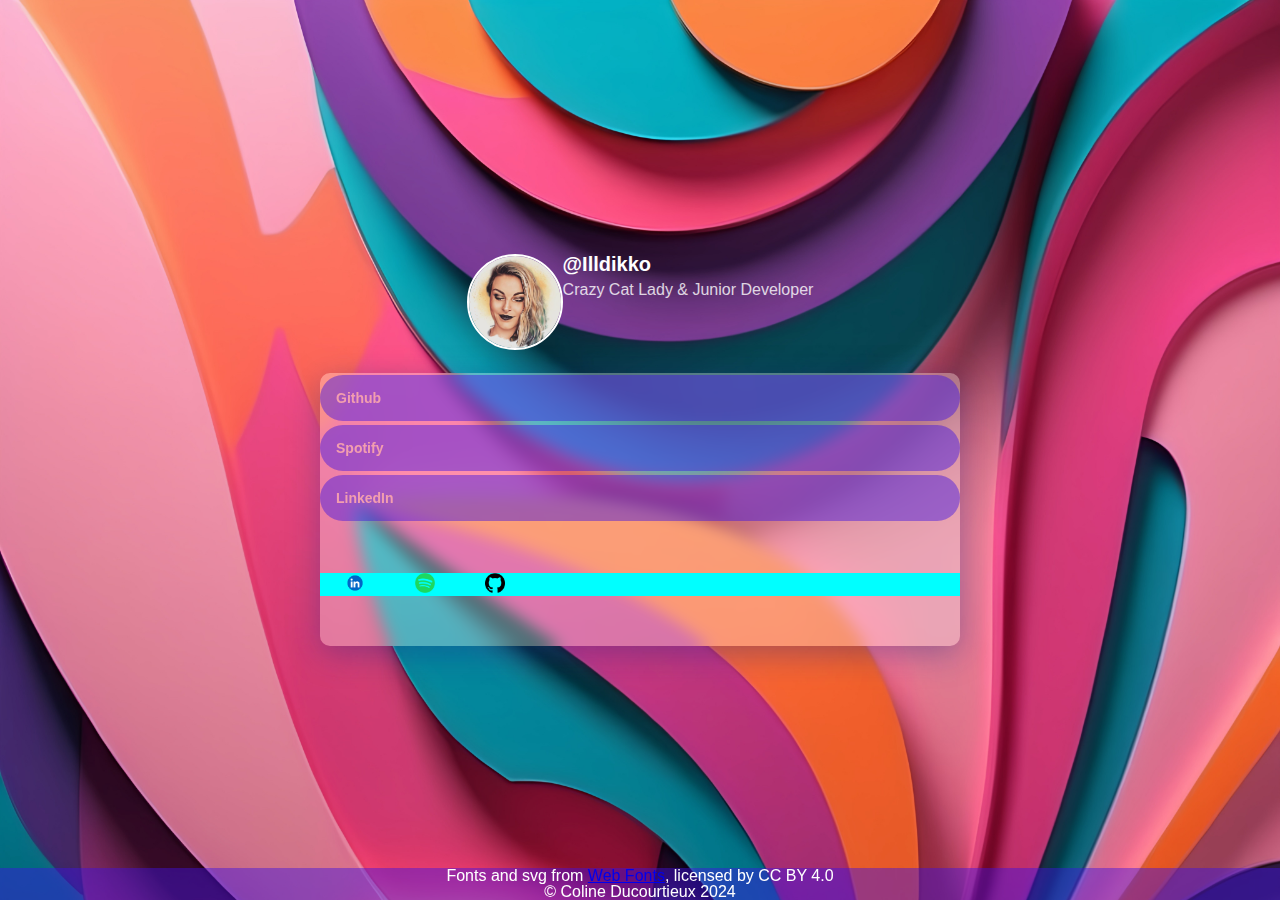
==== index.html @ 55a02cc4 "moved files" ====
<!DOCTYPE html>
<html lang="en">

<head>
    <meta charset="UTF-8">
    <meta name="viewport" content="width=device-width, initial-scale=1.0">
    <link rel="stylesheet" href="./assets/reset.css">
    <link rel="stylesheet" href="./assets/style.css">

    <title>Linktree Coline</title>
</head>

<body>
    <header>
        <div id="profpic">
            <img class="profilepicture" alt="photo de profile" src="./assets/img/profile-pic.jpg">
        </div>
        <div id="txt-div">
            <h1 class="text" id="title-text">@Illdikko</h1>
            <h2 class="text" id="undertitle-text">Crazy Cat Lady & Junior Developer</h2>
        </div>
    </header>

    <main>
        <div class="btn-link">

            <a href="https://github.com/illdikko" class="button" id="github">
                <span class="btn-text">Github</span>
            </a>

        </div>
        <div class="btn-link">

            <a href="https://open.spotify.com/user/mllec_33" class="button" id="spotify">
                <span class="btn-text">Spotify</span>
            </a>

        </div>
        <div class="btn-link">

            <a href="https://www.linkedin.com/in/coline-ducourtieux/" class="button" id="linkedin">
                <span class=" btn-text">LinkedIn</span>
            </a>

        </div>
        <div class="logo-container">
            <div class="logo-div">
                <img src="./assets/img/linkedin-logo-png.png" class="logo" id="linkedin-logo" alt="logo LinkedIn">
            </div>
            <div class="logo-div">
                <img src="./assets/img/Spotify_Primary_Logo_RGB_Green.png" class="logo" id="spotify-logo"
                    alt="logo Spotify">
            </div>
            <div class="logo-div">
                <img src="./assets/img/github-logo.png" class="logo" id="github-logo" alt="logo Github">
            </div>
        </div>
    </main>

    <footer>
        <div class="bottom-container">
            <div class="credits">Fonts and svg from <a href="http://www.onlinewebfonts.com">Web Fonts</a>, licensed by
                CC BY 4.0</div>
            <p class="copyright">© Coline Ducourtieux 2024</p>
        </div>
    </footer>
</body>

</html>
---- assets/style.css ----
body {
    font-family: 'Arial', sans-serif;
    background: linear-gradient(45deg, #FF9A8B, #FF6A88, #FF99AC);
    margin: 0;
    padding: 0;
    display: flex;
    flex-direction: column;
    align-items: center;
    justify-content: center;
    min-height: 100vh;
    color: #fff;
    background-image: url("img/vibrant_background_pink.jpg");
    background-size: cover;
}


/* Glassmorphism css */
main{
    background: rgba(255, 255, 255, 0.314);
    box-shadow: 0 8px 32px 0 rgba( 31, 38, 135, 0.37 );
    backdrop-filter: blur( 7.5px );
    -webkit-backdrop-filter: blur( 7.5px );
    border-radius: 10px;   
}
header{
    display: flex;
    justify-content: center;
    align-content: center;
}
#profpic {
    margin-bottom: 20px;
}

.profilepicture {
    width: 96px;
    height: 96px;
    border-radius: 50%;
    border: 2px solid #fff;
}

.txt-div{
    display: flex;
    align-items: center;
    align-content: center;
}

#title-text {
    font-size: 20px;
    font-weight: 700;
    margin-bottom: 8px;
}

#undertitle-text {
    font-size: 16px;
    font-weight: 400;
    margin-top: 0;
    margin-bottom: 24px;
    opacity: 0.8;
}

.button {
    display: flex;
    align-items:center;
    justify-content: flex;
    width: 50vw;
    max-width: 680px;
    margin: 2px 0;
    padding: 16px;
    background-color: hwb(253 7% 11% / 0.452);
    opacity:1;
    border-radius: 50px;
    text-decoration: none;
    font-weight: 600;
}

.btn-link{
    display: flex;
}

.btn-img{
    align-self: flex-start;
}

.logo {
    
    width: 20px;
    height: 20px;
    margin: 0px 25px 0px 25px;
}

.btn-text {
    font-size: 14px;
    color: hwb(348 62% 5%);
}

.logo-container{
    background-color: aqua;
    display: flex;
    margin: 50px 0px 50px 0px;
    align-items: center;
    align-content: center;
}

footer {
    position: fixed;
    left: 0;
    bottom: 0;
    width: 100%;
    background-color: hwb(253 7% 11% / 0.452);
    color: white;
    text-align: center;
}

/* Width and height of the entire scrollbar */
::-webkit-scrollbar {
    width: 10px;
    height: 10px;
}

/* Track (the gray background) */
::-webkit-scrollbar-track {
    background-color: #f1f1f1; 
}

/* Handle (the thumb/dragger) */
::-webkit-scrollbar-thumb {
    background-color: #888;
    border-radius: 5px;
}

/* Handle on hover */
::-webkit-scrollbar-thumb:hover {
    background-color: #555;
}



/* Glassmorphism css to apply to the relevant elements:

background: rgba( 255, 255, 255, 0.25 );
box-shadow: 0 8px 32px 0 rgba( 31, 38, 135, 0.37 );
backdrop-filter: blur( 10.5px );
-webkit-backdrop-filter: blur( 10.5px );
border-radius: 10px; */
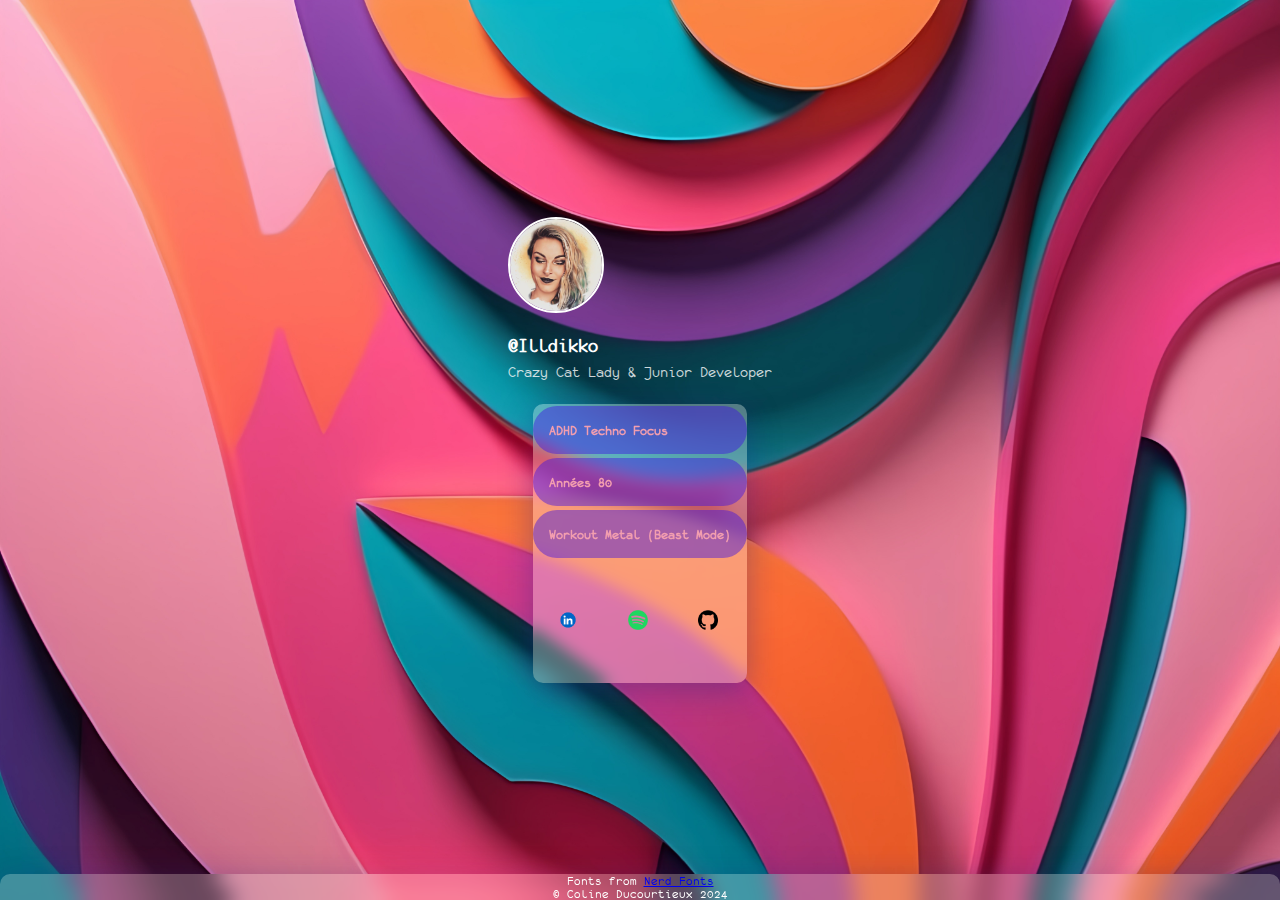
==== commit b0822a11: "added new font + tweaked html & css" ====
--- a/index.html
+++ b/index.html
@@ -9,6 +9,18 @@
 
     <title>Linktree Coline</title>
 </head>
+<!-- 
+main : changer les liens vers mes playlistes favorites
+logos -> chercher sur https://icon-sets.iconify.design/?query=github
+Logos de github, spotify, linkedIn
+ effet de hoover sur les boutons, changement de couleurs après clic, changement de forme de curseur???
+ PENSER A AJOUTER LE RESPONSIVE ( photos à côté du h1/h2 sur md+ et h1/h2 qui passent en dessous sur sm)
+ Marge/padding entre les liens et le cadre + autour de la pfp
+ Verif normes W3C + accessibilité
+ Remettre ReadME
+
+ icone github 
+ -->
 
 <body>
     <header>
@@ -16,51 +28,49 @@
             <img class="profilepicture" alt="photo de profile" src="./assets/img/profile-pic.jpg">
         </div>
         <div id="txt-div">
-            <h1 class="text" id="title-text">@Illdikko</h1>
-            <h2 class="text" id="undertitle-text">Crazy Cat Lady & Junior Developer</h2>
+            <h1 id="title-text">@Illdikko</h1>
+            <h2 id="undertitle-text">Crazy Cat Lady & Junior Developer</h2>
         </div>
     </header>
 
     <main>
-        <div class="btn-link">
+        <div class="btn-fav-playlist-list">
 
-            <a href="https://github.com/illdikko" class="button" id="github">
-                <span class="btn-text">Github</span>
+            <a href="https://open.spotify.com/playlist/2RHfgparZ8PzI4tJnYtVof?si=3067e60944834940" class="btn-link">
+                <span class="btn-text">ADHD Techno Focus</span>
+            </a>
+
+            <a href="https://open.spotify.com/playlist/37i9dQZF1DWWl7MndYYxge?si=24dbac1b17d74e4e" class="btn-link">
+                <span class="btn-text">Années 80</span>
+            </a>
+
+            <a href="https://open.spotify.com/playlist/5SpXKOLINelm5Ivr5lUvj8?si=d99477a0c9874c43" class="btn-link"
+                id="linkedin">
+                <span class=" btn-text">Workout Metal (Beast Mode)</span>
             </a>
 
         </div>
-        <div class="btn-link">
 
-            <a href="https://open.spotify.com/user/mllec_33" class="button" id="spotify">
-                <span class="btn-text">Spotify</span>
-            </a>
-
-        </div>
-        <div class="btn-link">
-
-            <a href="https://www.linkedin.com/in/coline-ducourtieux/" class="button" id="linkedin">
-                <span class=" btn-text">LinkedIn</span>
-            </a>
-
-        </div>
         <div class="logo-container">
             <div class="logo-div">
-                <img src="./assets/img/linkedin-logo-png.png" class="logo" id="linkedin-logo" alt="logo LinkedIn">
+                <a href="https://www.linkedin.com/in/coline-ducourtieux/"><img src="./assets/img/linkedin-logo-png.png"
+                        class="logo" id="linkedin-logo" alt="logo LinkedIn"></a>
             </div>
             <div class="logo-div">
-                <img src="./assets/img/Spotify_Primary_Logo_RGB_Green.png" class="logo" id="spotify-logo"
-                    alt="logo Spotify">
+                <a href="https://open.spotify.com/user/mllec_33?si=ea46089b0e344489">
+                    <img src="./assets/img/Spotify_Primary_Logo_RGB_Green.png" class="logo" id="spotify-logo"
+                        alt="logo Spotify"></a>
             </div>
             <div class="logo-div">
-                <img src="./assets/img/github-logo.png" class="logo" id="github-logo" alt="logo Github">
+                <a href="https://github.com/illdikko"><img src="./assets/img/github-logo.png" class="logo"
+                        id="github-logo" alt="logo Github"></a>
             </div>
         </div>
     </main>
 
     <footer>
         <div class="bottom-container">
-            <div class="credits">Fonts and svg from <a href="http://www.onlinewebfonts.com">Web Fonts</a>, licensed by
-                CC BY 4.0</div>
+            <div class="credits">Fonts from <a href="https://www.nerdfonts.com/font-downloads">Nerd Fonts</a></div>
             <p class="copyright">© Coline Ducourtieux 2024</p>
         </div>
     </footer>
--- a/assets/style.css
+++ b/assets/style.css
@@ -1,5 +1,11 @@
+@font-face{
+    font-family: 'Monofur';
+    src:url('./fonts/Monofur/MonofurNerdFont-Regular.ttf')
+}
+
+/* CSS mobile-first, par défaut */
 body {
-    font-family: 'Arial', sans-serif;
+    font-family: 'Monofur';
     background: linear-gradient(45deg, #FF9A8B, #FF6A88, #FF99AC);
     margin: 0;
     padding: 0;
@@ -13,20 +19,23 @@
     background-size: cover;
 }
 
-
-/* Glassmorphism css */
 main{
+    display: grid;   
+    /* Glassmorphism css */
     background: rgba(255, 255, 255, 0.314);
     box-shadow: 0 8px 32px 0 rgba( 31, 38, 135, 0.37 );
     backdrop-filter: blur( 7.5px );
     -webkit-backdrop-filter: blur( 7.5px );
-    border-radius: 10px;   
+    border-radius: 10px;
 }
+
+
 header{
-    display: flex;
-    justify-content: center;
-    align-content: center;
+    display: block;
+
 }
+
+
 #profpic {
     margin-bottom: 20px;
 }
@@ -58,12 +67,7 @@
     opacity: 0.8;
 }
 
-.button {
-    display: flex;
-    align-items:center;
-    justify-content: flex;
-    width: 50vw;
-    max-width: 680px;
+.btn-link {
     margin: 2px 0;
     padding: 16px;
     background-color: hwb(253 7% 11% / 0.452);
@@ -73,8 +77,8 @@
     font-weight: 600;
 }
 
-.btn-link{
-    display: flex;
+.btn-fav-playlist-list{
+    display: grid;
 }
 
 .btn-img{
@@ -94,7 +98,6 @@
 }
 
 .logo-container{
-    background-color: aqua;
     display: flex;
     margin: 50px 0px 50px 0px;
     align-items: center;
@@ -106,32 +109,27 @@
     left: 0;
     bottom: 0;
     width: 100%;
-    background-color: hwb(253 7% 11% / 0.452);
     color: white;
     text-align: center;
+    background: rgba( 255, 255, 255, 0.25 );
+    box-shadow: 0 8px 32px 0 rgba( 31, 38, 135, 0.37 );
+    backdrop-filter: blur( 10.5px );
+    -webkit-backdrop-filter: blur( 10.5px );
+    border-top-left-radius: 10px;
+    border-top-right-radius: 10px;
+    font-size: small;
+
 }
 
-/* Width and height of the entire scrollbar */
-::-webkit-scrollbar {
-    width: 10px;
-    height: 10px;
+/* CSS responsive  */
+
+/* @media screen (min-width:451px){
+header{
+    display: flex;
+    justify-content: center;
+    align-content: center;
 }
-
-/* Track (the gray background) */
-::-webkit-scrollbar-track {
-    background-color: #f1f1f1; 
-}
-
-/* Handle (the thumb/dragger) */
-::-webkit-scrollbar-thumb {
-    background-color: #888;
-    border-radius: 5px;
-}
-
-/* Handle on hover */
-::-webkit-scrollbar-thumb:hover {
-    background-color: #555;
-}
+} */
 
 
 
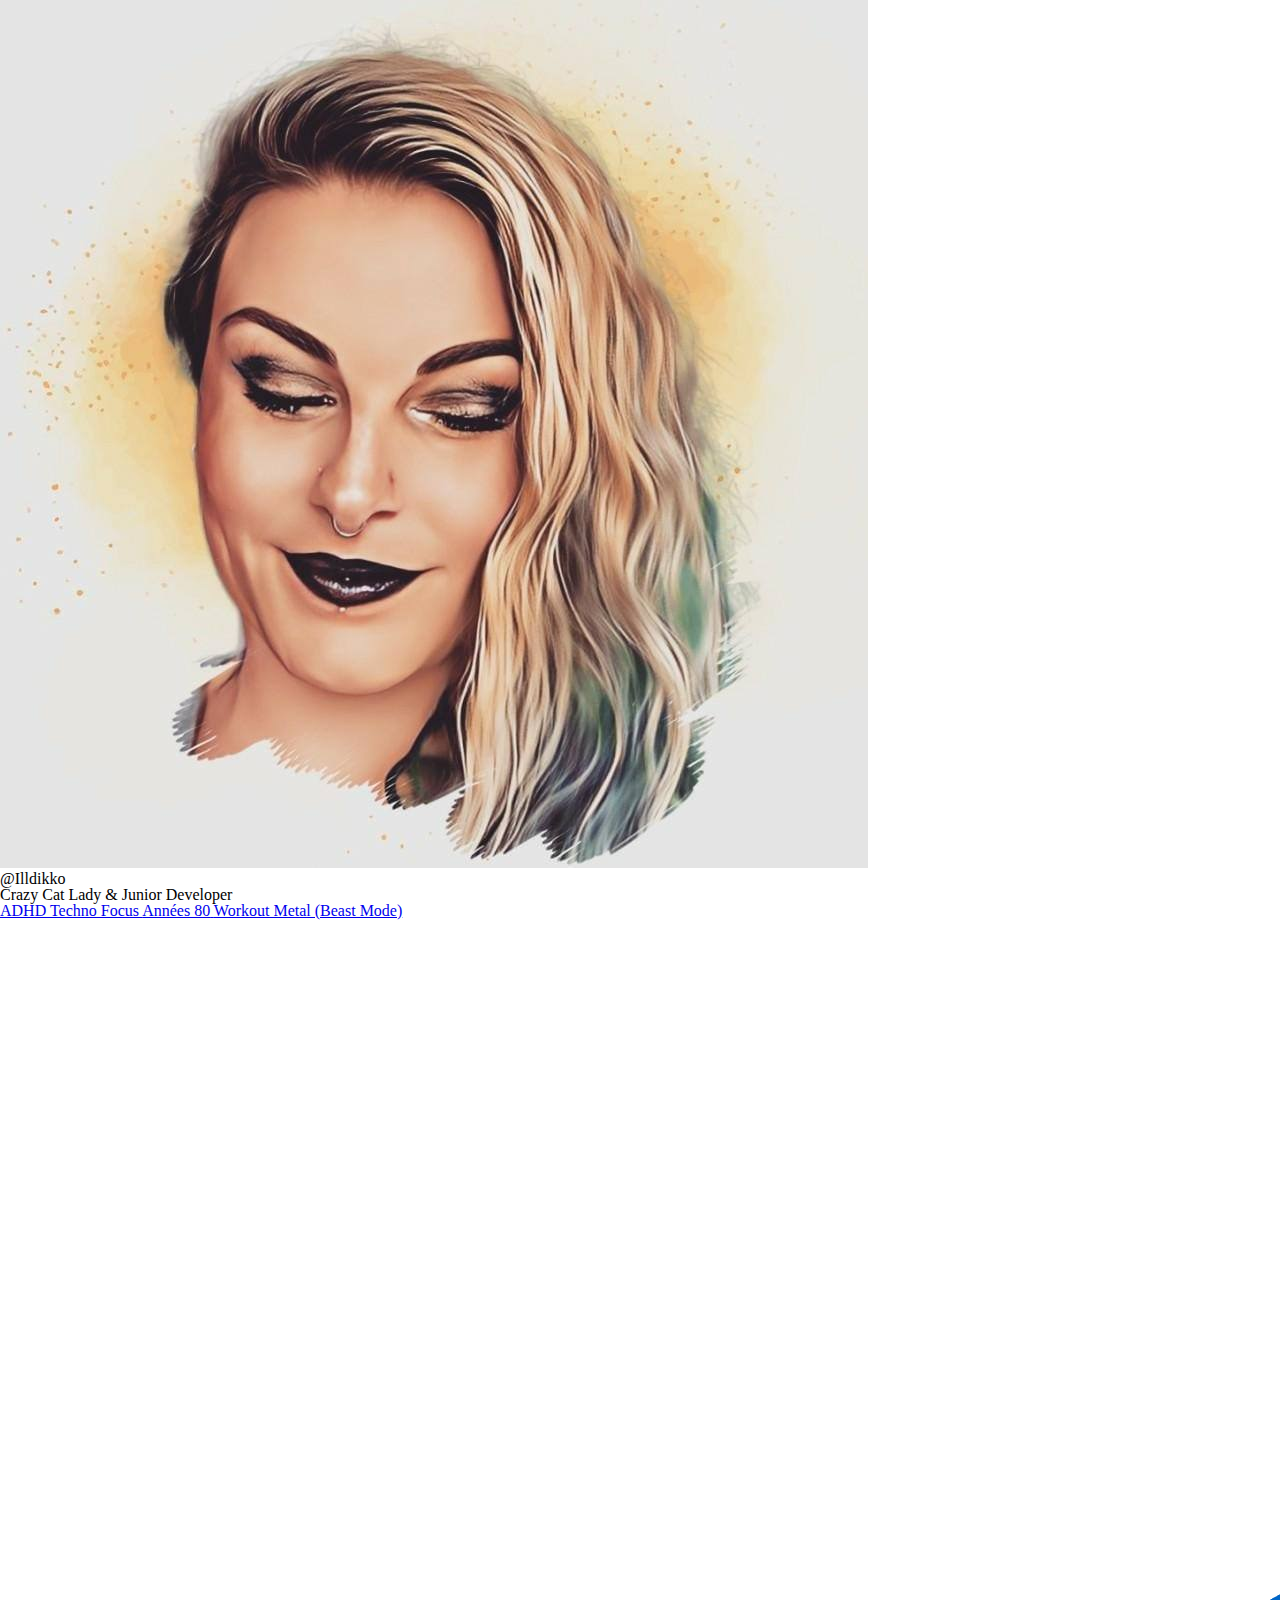
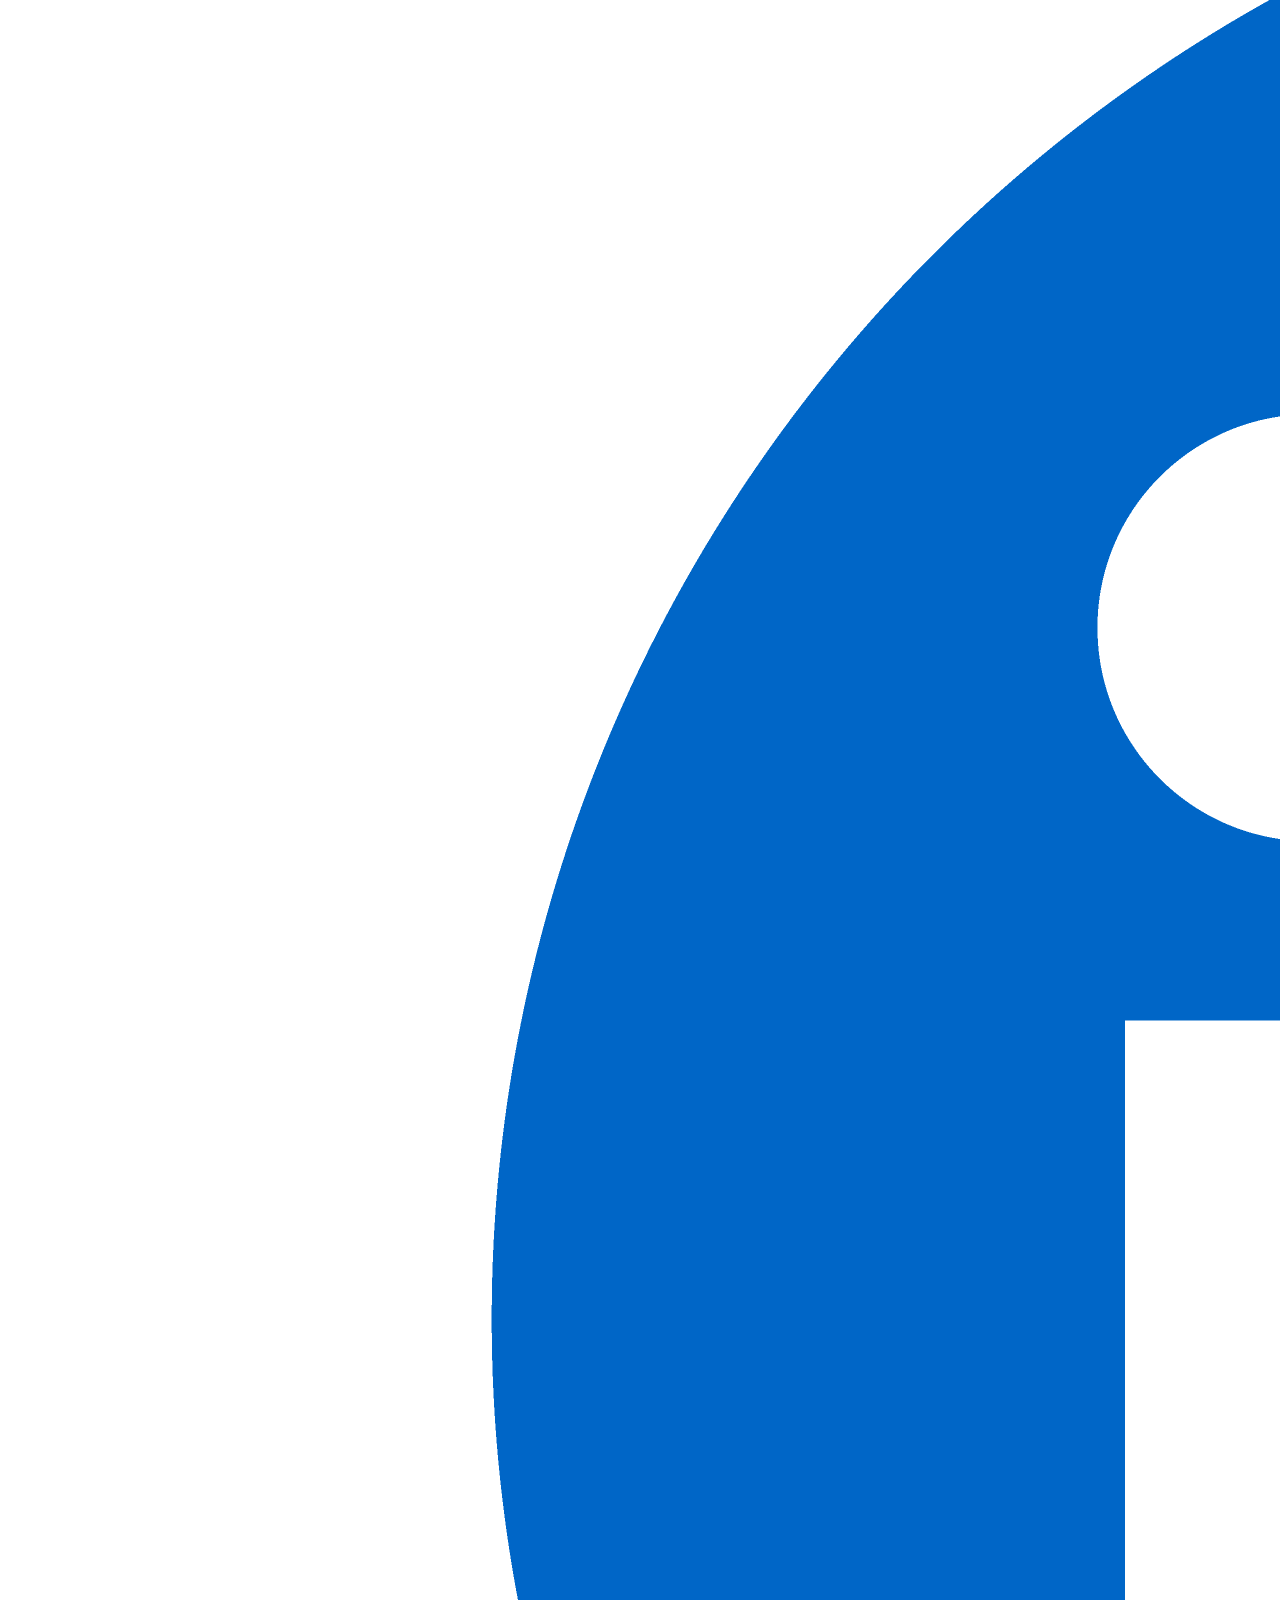
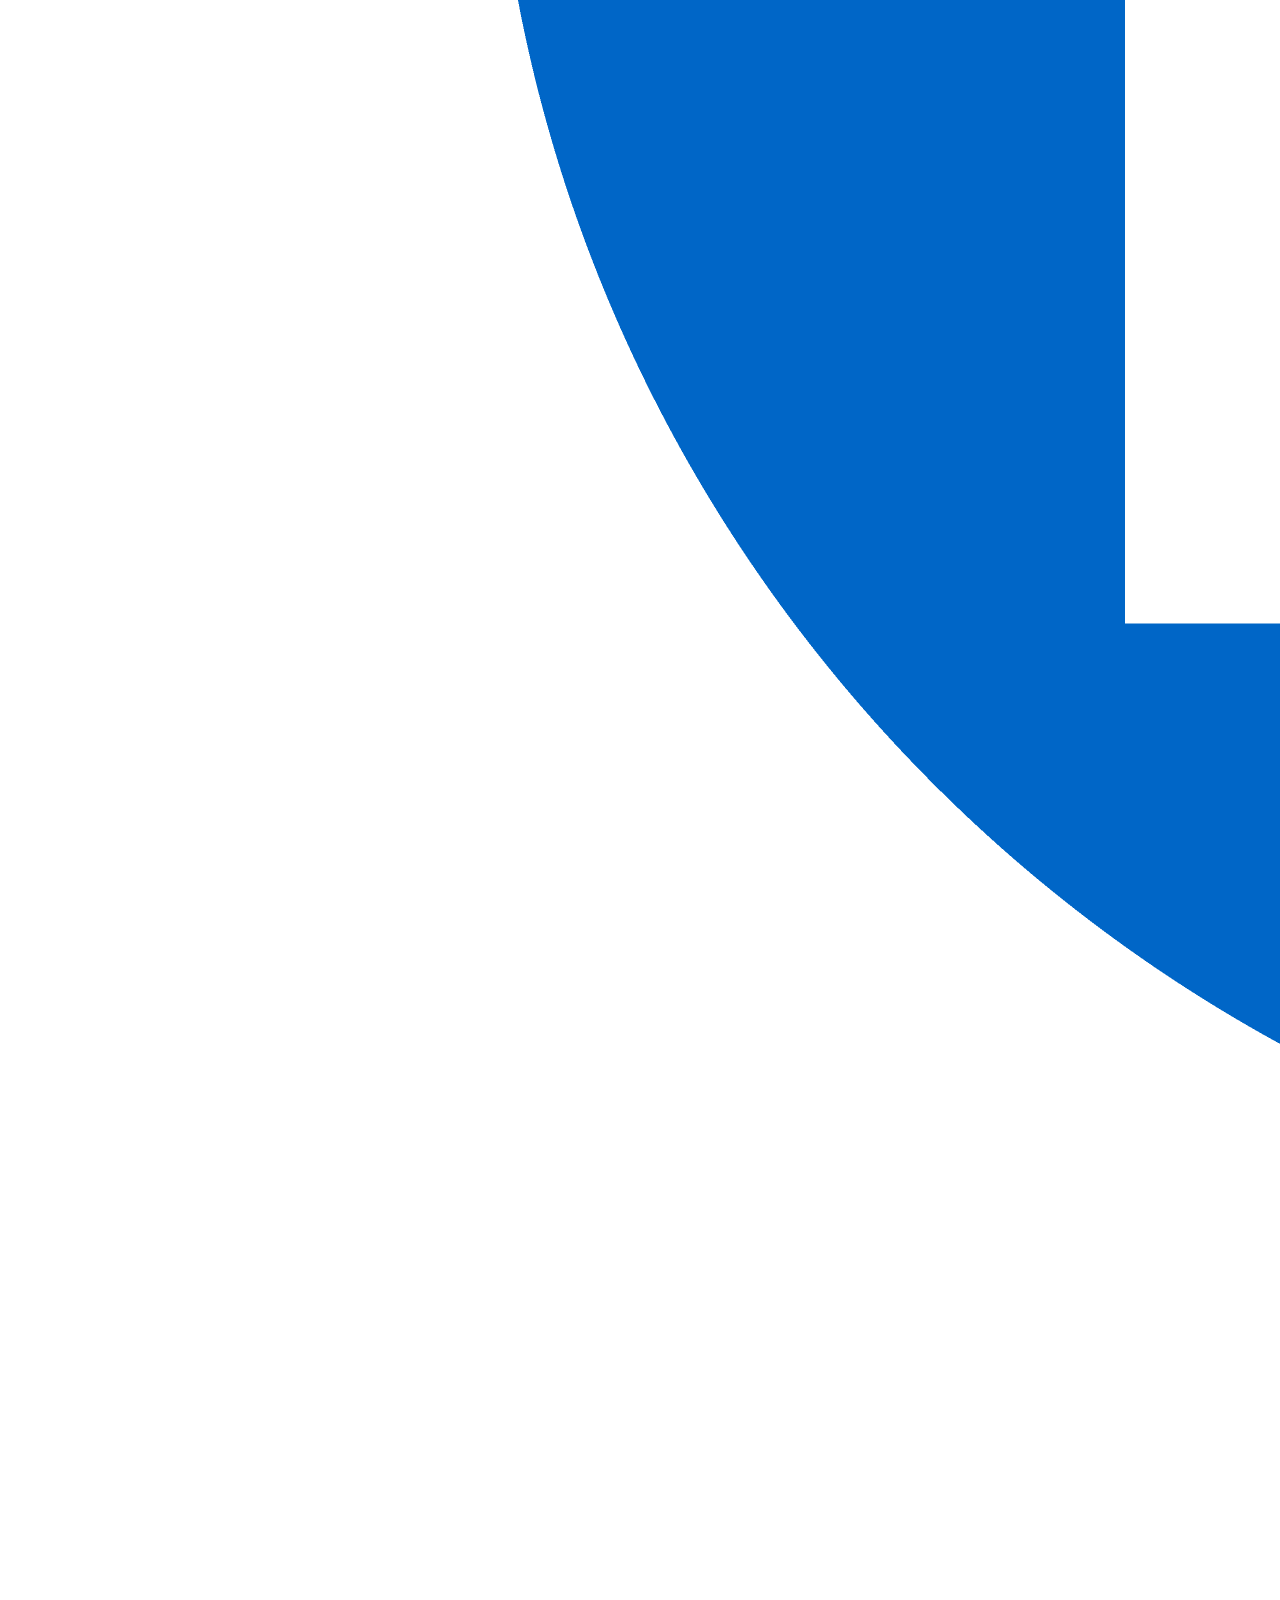
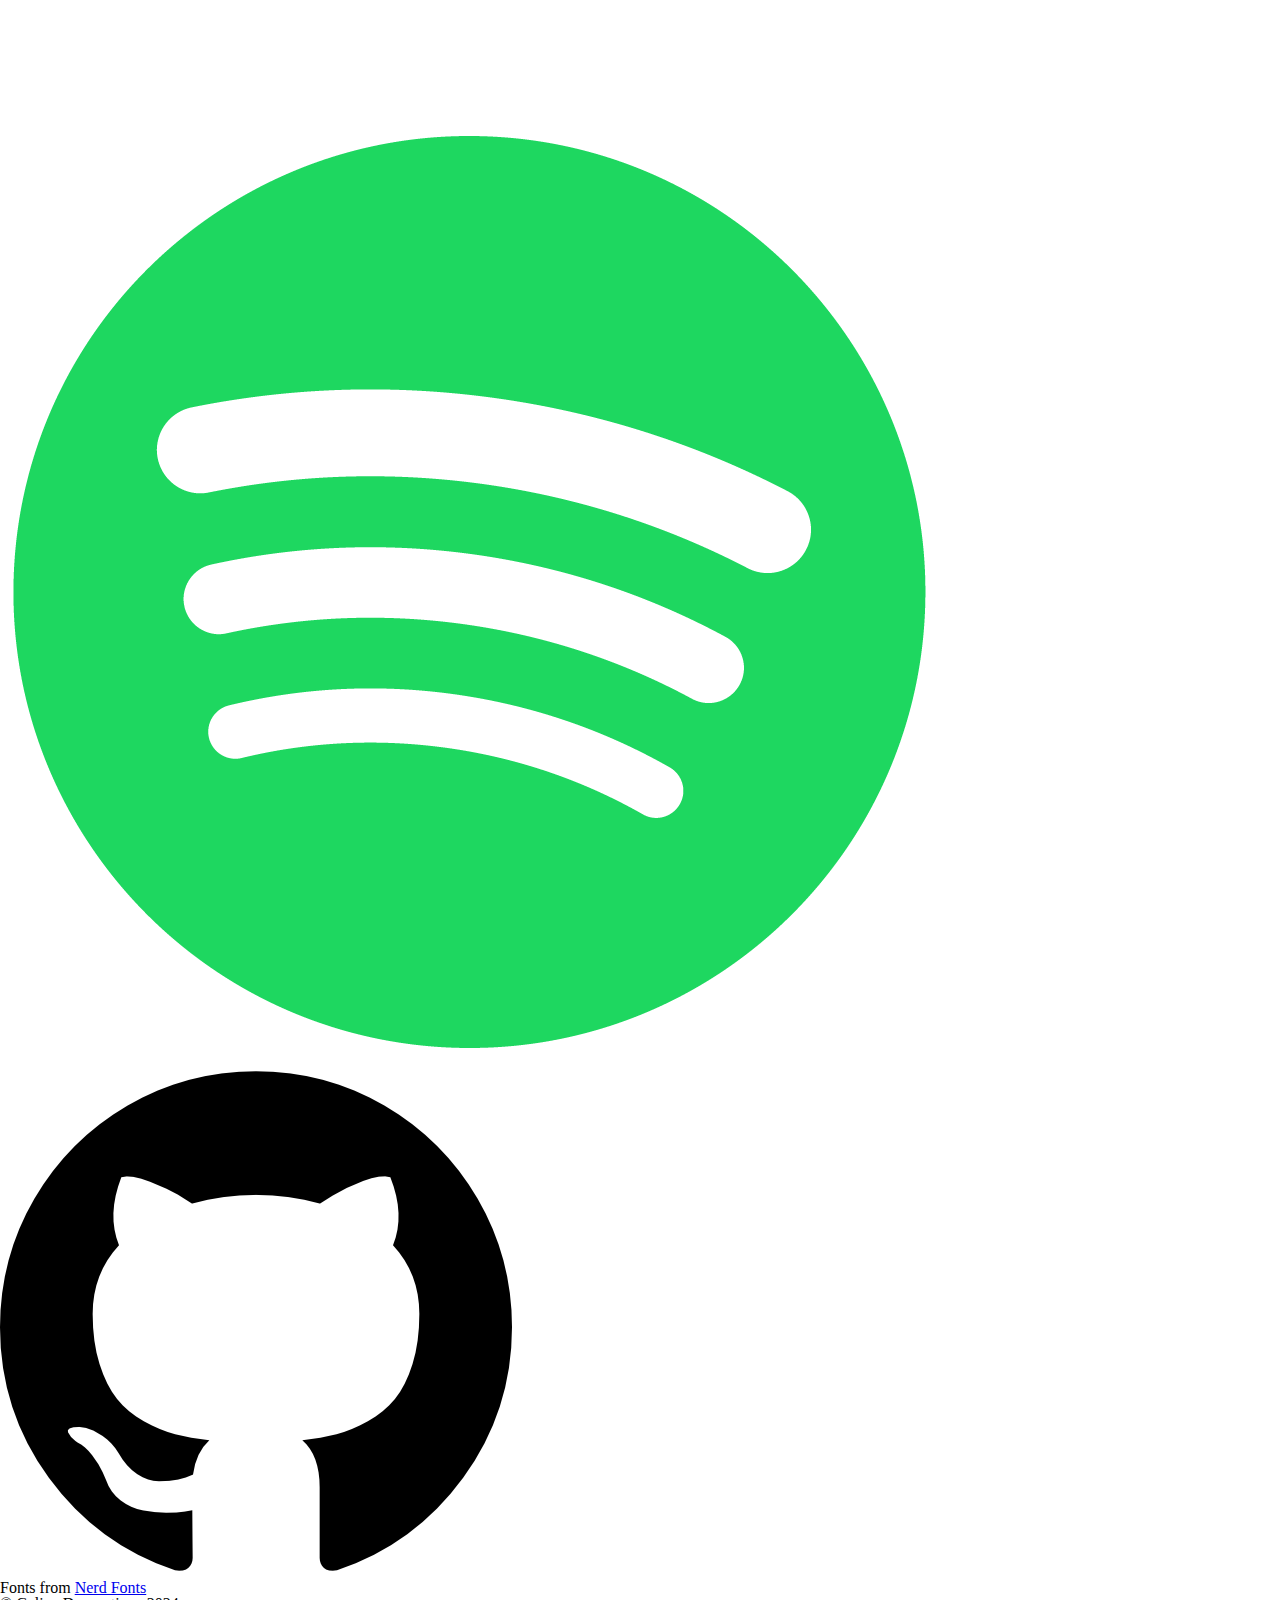
==== commit e712138e: "added new claudeStyle.css file for testing" ====
--- a/index.html
+++ b/index.html
@@ -5,7 +5,8 @@
     <meta charset="UTF-8">
     <meta name="viewport" content="width=device-width, initial-scale=1.0">
     <link rel="stylesheet" href="./assets/reset.css">
-    <link rel="stylesheet" href="./assets/style.css">
+    <!-- <link rel="stylesheet" href="./assets/style.css"> -->
+    <link rel="stylesheet" href="./assets/Claudestyle.css">
 
     <title>Linktree Coline</title>
 </head>
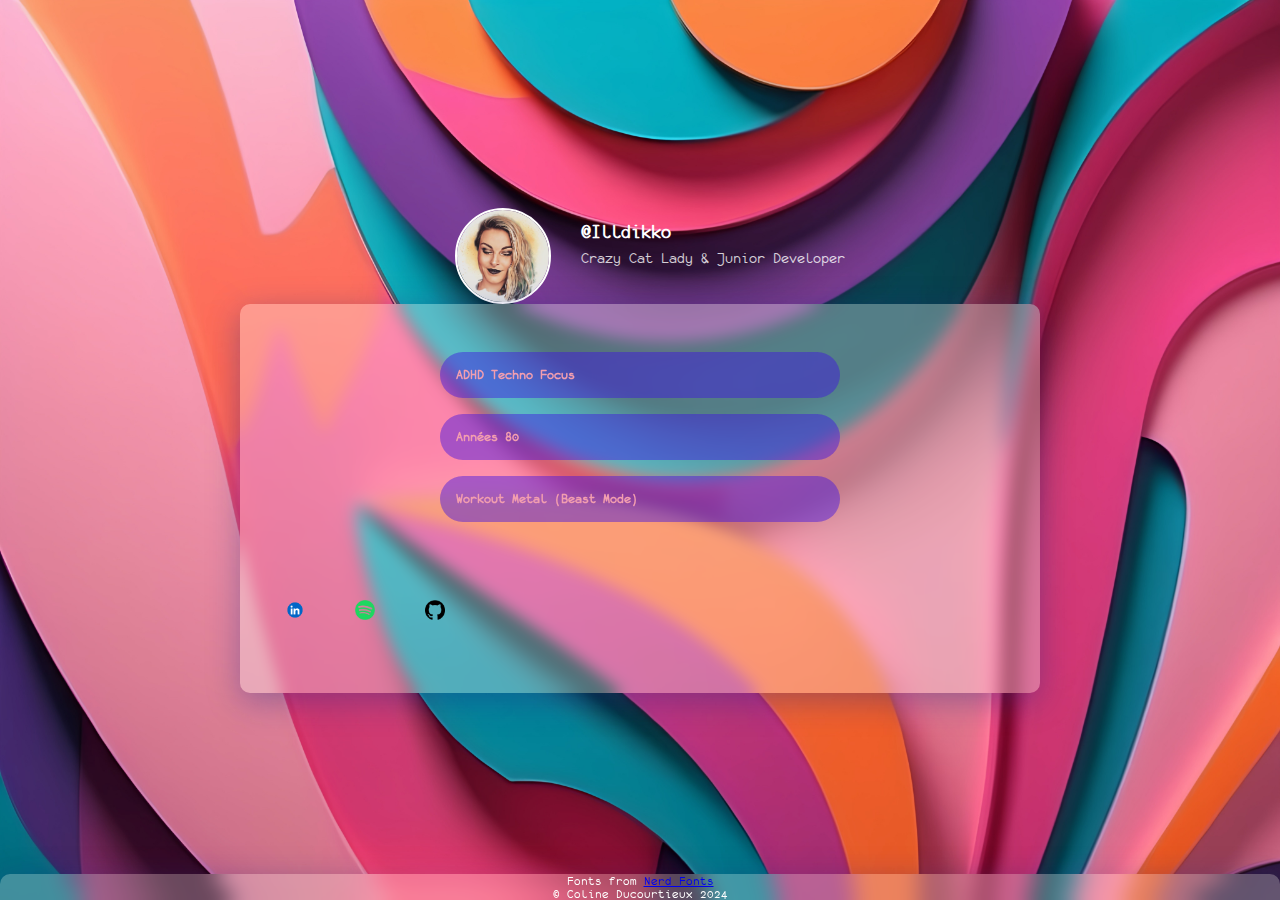
==== commit 4bb4b0ab: "corrected typos" ====
--- a/index.html
+++ b/index.html
@@ -6,7 +6,7 @@
     <meta name="viewport" content="width=device-width, initial-scale=1.0">
     <link rel="stylesheet" href="./assets/reset.css">
     <!-- <link rel="stylesheet" href="./assets/style.css"> -->
-    <link rel="stylesheet" href="./assets/Claudestyle.css">
+    <link rel="stylesheet" href="./assets/claudeStyle.css">
 
     <title>Linktree Coline</title>
 </head>
--- a/assets/claudeStyle.css
+++ b/assets/claudeStyle.css
@@ -0,0 +1,169 @@
+@font-face{
+    font-family: 'Monofur';
+    src:url('./fonts/Monofur/MonofurNerdFont-Regular.ttf')
+}
+
+/* Base styles (mobile-first) */
+body {
+    font-family: 'Monofur';
+    background: linear-gradient(45deg, #FF9A8B, #FF6A88, #FF99AC);
+    margin: 0;
+    padding: 0;
+    display: flex;
+    flex-direction: column;
+    align-items: center;
+    justify-content: center;
+    min-height: 100vh;
+    color: #fff;
+    background-image: url("img/vibrant_background_pink.jpg");
+    background-size: cover;
+}
+
+main {
+    display: grid;
+    /* Glassmorphism css */
+    background: rgba(255, 255, 255, 0.314);
+    box-shadow: 0 8px 32px 0 rgba(31, 38, 135, 0.37);
+    backdrop-filter: blur(7.5px);
+    -webkit-backdrop-filter: blur(7.5px);
+    border-radius: 10px;
+    padding: 20px;
+    width: 90%;
+    max-width: 360px;
+}
+
+header {
+    display: flex;
+    flex-direction: column;
+    align-items: center;
+}
+
+#profpic {
+    margin-bottom: 20px;
+    display: flex;
+    justify-content: center;
+}
+
+.profilepicture {
+    width: 96px;
+    height: 96px;
+    border-radius: 50%;
+    border: 2px solid #fff;
+}
+
+.txt-div {
+    display: flex;
+    flex-direction: column;
+    align-items: center;
+    text-align: center;
+}
+
+#title-text {
+    font-size: 20px;
+    font-weight: 700;
+    margin-bottom: 8px;
+}
+
+#undertitle-text {
+    font-size: 16px;
+    font-weight: 400;
+    margin-top: 0;
+    margin-bottom: 24px;
+    opacity: 0.8;
+}
+
+.btn-link {
+    margin: 8px 0;  /* Increased vertical margin between buttons */
+    padding: 16px;
+    background-color: hwb(253 7% 11% / 0.452);
+    opacity: 1;
+    border-radius: 50px;
+    text-decoration: none;
+    font-weight: 600;
+    width: 100%;
+    max-width: 300px;  /* Maximum width for buttons */
+    box-sizing: border-box;
+    display: flex;
+    align-items: center;
+}
+
+.btn-fav-playlist-list {
+    display: flex;
+    flex-direction: column;
+    align-items: center;  /* Centers the buttons horizontally */
+    width: 100%;
+    margin: 20px 0;  /* Added margin around the button container */
+}
+
+.btn-img {
+    align-self: flex-start;
+}
+
+.logo {
+    width: 20px;
+    height: 20px;
+    margin: 0px 25px 0px 25px;
+}
+
+.btn-text {
+    font-size: 14px;
+    color: hwb(348 62% 5%);
+}
+
+.logo-container {
+    display: flex;
+    margin: 50px 0px 50px 0px;
+    align-items: center;
+    align-content: center;
+}
+
+footer {
+    position: fixed;
+    left: 0;
+    bottom: 0;
+    width: 100%;
+    color: white;
+    text-align: center;
+    background: rgba(255, 255, 255, 0.25);
+    box-shadow: 0 8px 32px 0 rgba(31, 38, 135, 0.37);
+    backdrop-filter: blur(10.5px);
+    -webkit-backdrop-filter: blur(10.5px);
+    border-top-left-radius: 10px;
+    border-top-right-radius: 10px;
+    font-size: small;
+}
+
+/* Media query for screens larger than 450px */
+@media screen and (min-width: 450px) {
+    main {
+        max-width: 600px;
+    }
+
+    header {
+        flex-direction: row;
+        justify-content: flex-start;
+        align-items: center;
+        gap: 30px;
+    }
+
+    #profpic {
+        margin-bottom: 0;
+        margin-left: 20px;
+    }
+
+    .txt-div {
+        align-items: flex-start;
+        text-align: left;
+    }
+}
+
+/* Media query for even larger screens */
+@media screen and (min-width: 768px) {
+    main {
+        max-width: 800px;
+    }
+
+    .btn-link {
+        max-width: 400px;  /* Slightly wider buttons on larger screens */
+    }
+}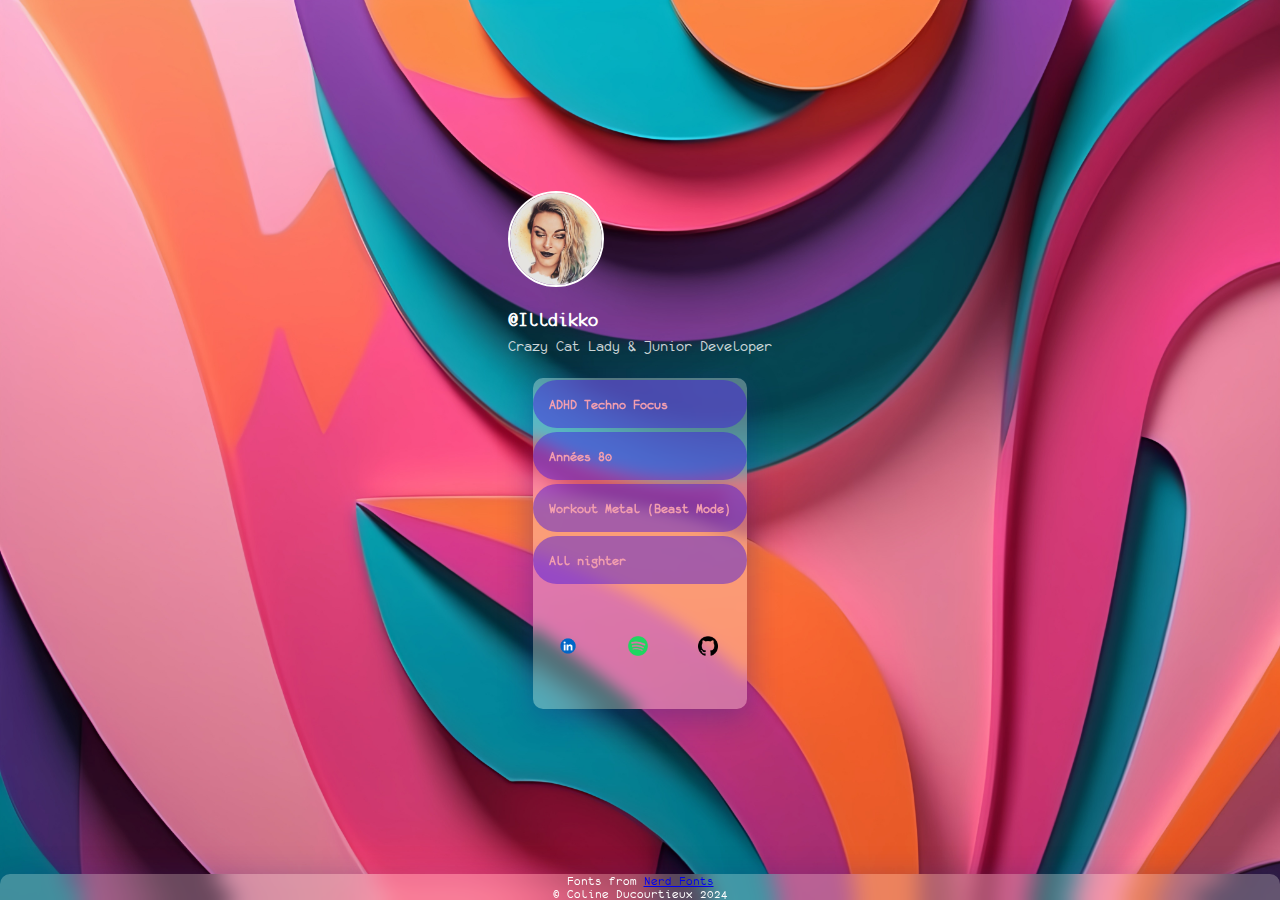
==== commit 59d449a6: "added all nighter playlist" ====
--- a/index.html
+++ b/index.html
@@ -5,13 +5,12 @@
     <meta charset="UTF-8">
     <meta name="viewport" content="width=device-width, initial-scale=1.0">
     <link rel="stylesheet" href="./assets/reset.css">
-    <!-- <link rel="stylesheet" href="./assets/style.css"> -->
-    <link rel="stylesheet" href="./assets/claudeStyle.css">
+    <link rel="stylesheet" href="./assets/style.css">
+    <!-- <link rel="stylesheet" href="./assets/claudeStyle.css"> -->
 
     <title>Linktree Coline</title>
 </head>
 <!-- 
-main : changer les liens vers mes playlistes favorites
 logos -> chercher sur https://icon-sets.iconify.design/?query=github
 Logos de github, spotify, linkedIn
  effet de hoover sur les boutons, changement de couleurs après clic, changement de forme de curseur???
@@ -50,6 +49,10 @@
                 <span class=" btn-text">Workout Metal (Beast Mode)</span>
             </a>
 
+            <a href="https://open.spotify.com/playlist/37i9dQZF1DX692WcMwL2yW?si=0bf9ad029683490f" class="btn-link">
+                <span class="btn-text">All nighter</span>
+            </a>
+
         </div>
 
         <div class="logo-container">
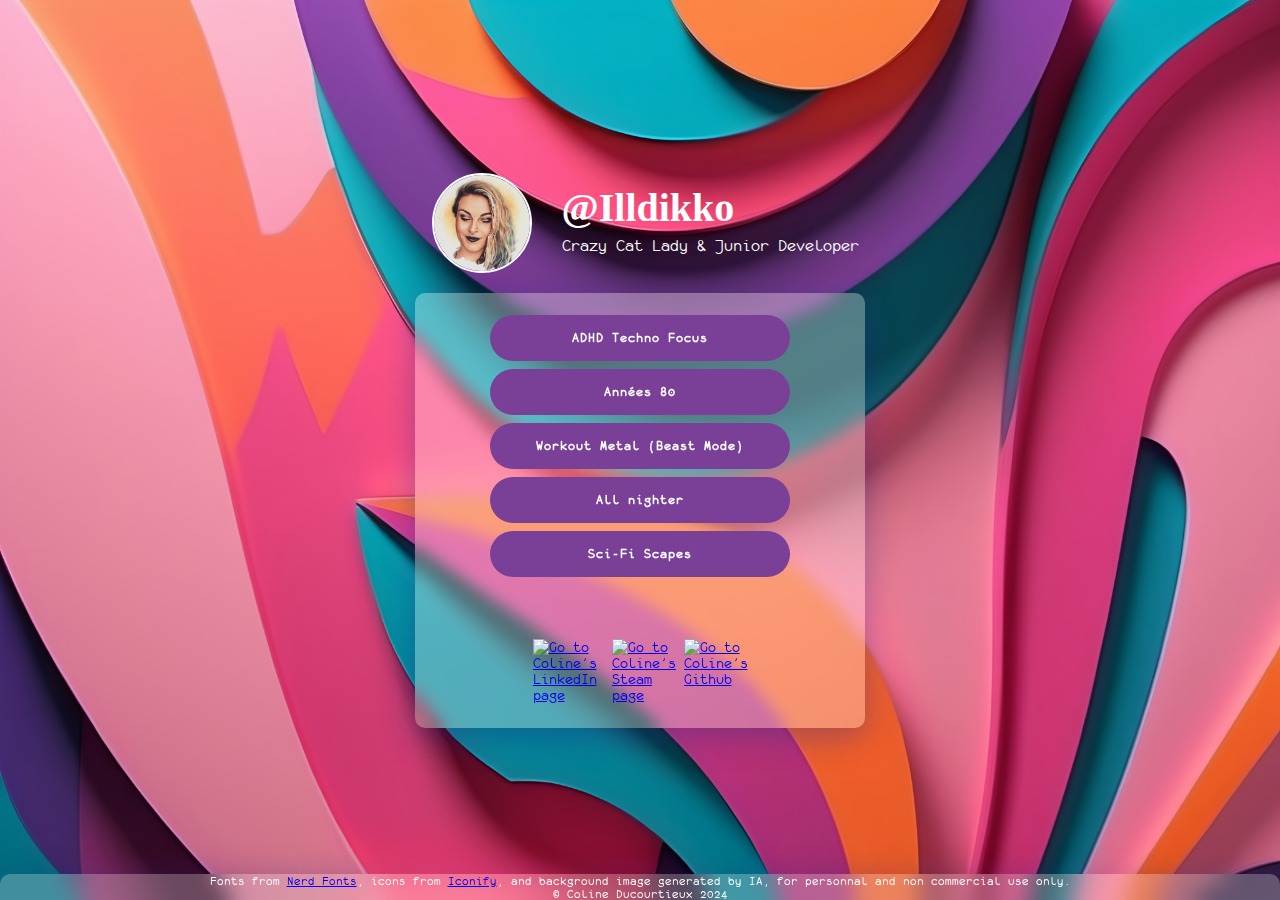
==== commit d6b8e011: "modified Steam link" ====
--- a/index.html
+++ b/index.html
@@ -6,23 +6,18 @@
     <meta name="viewport" content="width=device-width, initial-scale=1.0">
     <link rel="stylesheet" href="./assets/reset.css">
     <link rel="stylesheet" href="./assets/style.css">
-    <!-- <link rel="stylesheet" href="./assets/claudeStyle.css"> -->
 
     <title>Linktree Coline</title>
 </head>
 <!-- 
-logos -> chercher sur https://icon-sets.iconify.design/?query=github
-Logos de github, spotify, linkedIn
- effet de hoover sur les boutons, changement de couleurs après clic, changement de forme de curseur???
- PENSER A AJOUTER LE RESPONSIVE ( photos à côté du h1/h2 sur md+ et h1/h2 qui passent en dessous sur sm)
- Marge/padding entre les liens et le cadre + autour de la pfp
- Verif normes W3C + accessibilité
- Remettre ReadME
+effet de hoover sur les boutons (couleur + mouvement)
+Verif normes W3C + accessibilité
+/*ADD COMMENTS AS IF I SHOWED THE CODE TO MY PARENTS*/
 
- icone github 
- -->
+-->
 
 <body>
+    <!-- En-tête du linktree contenant la photo de profil et le texte de présentation -->
     <header>
         <div id="profpic">
             <img class="profilepicture" alt="photo de profile" src="./assets/img/profile-pic.jpg">
@@ -33,48 +28,61 @@
         </div>
     </header>
 
+    <!-- Conteneur principal avec l'essentiel du site  -->
     <main>
         <div class="btn-fav-playlist-list">
-
-            <a href="https://open.spotify.com/playlist/2RHfgparZ8PzI4tJnYtVof?si=3067e60944834940" class="btn-link">
+            <!-- liste de boutons envoyant vers d'autres pages web -->
+            <a href="https://open.spotify.com/playlist/2RHfgparZ8PzI4tJnYtVof?si=3067e60944834940" target="_blank"
+                class="btn-link">
                 <span class="btn-text">ADHD Techno Focus</span>
             </a>
 
-            <a href="https://open.spotify.com/playlist/37i9dQZF1DWWl7MndYYxge?si=24dbac1b17d74e4e" class="btn-link">
+            <a href="https://open.spotify.com/playlist/37i9dQZF1DWWl7MndYYxge?si=24dbac1b17d74e4e" target="_blank"
+                class="btn-link">
                 <span class="btn-text">Années 80</span>
             </a>
 
-            <a href="https://open.spotify.com/playlist/5SpXKOLINelm5Ivr5lUvj8?si=d99477a0c9874c43" class="btn-link"
-                id="linkedin">
+            <a href="https://open.spotify.com/playlist/5SpXKOLINelm5Ivr5lUvj8?si=d99477a0c9874c43" target="_blank"
+                class="btn-link" id="linkedin">
                 <span class=" btn-text">Workout Metal (Beast Mode)</span>
             </a>
 
-            <a href="https://open.spotify.com/playlist/37i9dQZF1DX692WcMwL2yW?si=0bf9ad029683490f" class="btn-link">
+            <a href="https://open.spotify.com/playlist/37i9dQZF1DX692WcMwL2yW?si=0bf9ad029683490f" target="_blank"
+                class="btn-link">
                 <span class="btn-text">All nighter</span>
             </a>
 
+            <a href="https://open.spotify.com/playlist/37i9dQZF1DX4ZEXyWinp6f?si=f1044438d3164d7c" target="_blank"
+                class="btn-link">
+                <span class="btn-text">Sci-Fi Scapes</span>
+            </a>
+
+
         </div>
-
+        <!-- liste de logos renvoyant vers mes autres pages personnelles -->
         <div class="logo-container">
             <div class="logo-div">
-                <a href="https://www.linkedin.com/in/coline-ducourtieux/"><img src="./assets/img/linkedin-logo-png.png"
-                        class="logo" id="linkedin-logo" alt="logo LinkedIn"></a>
+                <a href="https://www.linkedin.com/in/coline-ducourtieux/" target="_blank"><img
+                        src="./assets/img/mingcute--linkedin-line.png" alt="Go to Coline's LinkedIn page"
+                        class="logo" /></a>
             </div>
             <div class="logo-div">
-                <a href="https://open.spotify.com/user/mllec_33?si=ea46089b0e344489">
-                    <img src="./assets/img/Spotify_Primary_Logo_RGB_Green.png" class="logo" id="spotify-logo"
-                        alt="logo Spotify"></a>
+                <a href="https://steamcommunity.com/profiles/76561198065637609/" target="_blank">
+                    <img src="./assets/img/bi--steam.png" alt="Go to Coline's Steam page" class="logo" /></a>
             </div>
             <div class="logo-div">
-                <a href="https://github.com/illdikko"><img src="./assets/img/github-logo.png" class="logo"
-                        id="github-logo" alt="logo Github"></a>
+                <a href="https://github.com/illdikko" target="_blank"><img src="./assets/img/line-md--github-loop.png"
+                        alt="Go to Coline's Github" srcset="./assets/img/line-md--github-loop.svg" class="logo" /></a>
             </div>
         </div>
     </main>
 
+    <!-- pied de page avec les crédits et sources -->
     <footer>
         <div class="bottom-container">
-            <div class="credits">Fonts from <a href="https://www.nerdfonts.com/font-downloads">Nerd Fonts</a></div>
+            <div class="credits">Fonts from <a href="https://www.nerdfonts.com/font-downloads">Nerd Fonts</a>, icons
+                from <a href="https://wwwhttps://icon-sets.iconify.design">Iconify</a>, and background image generated
+                by IA, for personnal and non commercial use only.</div>
             <p class="copyright">© Coline Ducourtieux 2024</p>
         </div>
     </footer>
--- a/assets/style.css
+++ b/assets/style.css
@@ -1,12 +1,22 @@
+
+/*ADD COMMENTS AS IF I SHOWED THE CODE TO MY PARENTS*/
+
+/*Custom fonts*/
+
 @font-face{
     font-family: 'Monofur';
     src:url('./fonts/Monofur/MonofurNerdFont-Regular.ttf')
 }
 
-/* CSS mobile-first, par défaut */
+@font-face {
+    font-family: 'Monofur Bold';
+    src:url('./fonts/Monofur/MonofurNerdFont-Bold.ttf')
+}
+
+/* CSS mobile-first*/
 body {
     font-family: 'Monofur';
-    background: linear-gradient(45deg, #FF9A8B, #FF6A88, #FF99AC);
+    background-color: linear-gradient(45deg, #FF9A8B, #FF6A88, #FF99AC);
     margin: 0;
     padding: 0;
     display: flex;
@@ -19,89 +29,155 @@
     background-size: cover;
 }
 
+@keyframes slideUpFade {
+    from {
+        transform: translateY(20px);
+        opacity: 0;
+    }
+    to {
+        transform: translateY(0);
+        opacity: 1;
+    }
+}
 main{
-    display: grid;   
+    display: grid;
+    grid-template-rows: 1fr auto;
+    /* align-items: center;  */
+    justify-items: center; 
     /* Glassmorphism css */
     background: rgba(255, 255, 255, 0.314);
     box-shadow: 0 8px 32px 0 rgba( 31, 38, 135, 0.37 );
     backdrop-filter: blur( 7.5px );
     -webkit-backdrop-filter: blur( 7.5px );
     border-radius: 10px;
+    padding: 10px;
+    width: 80%;
+    animation: slideUpFade 1s ease-out;
 }
 
 
 header{
-    display: block;
-
+    display: flex;
+    flex-direction: column;
+    align-items: center;
+    /* background-color: #FF6A88; */
 }
 
 
 #profpic {
     margin-bottom: 20px;
+    display: flex;
+    justify-content: center;
 }
 
 .profilepicture {
-    width: 96px;
-    height: 96px;
+    align-items: center;
+    width: 100px;
+    height: 100px;
     border-radius: 50%;
     border: 2px solid #fff;
 }
 
 .txt-div{
     display: flex;
+    flex-direction: column;
     align-items: center;
     align-content: center;
 }
 
 #title-text {
-    font-size: 20px;
-    font-weight: 700;
+    font-size: 40px;
+    font-weight: 800;
     margin-bottom: 8px;
+    font-family: 'Monofur Bold';
 }
 
 #undertitle-text {
-    font-size: 16px;
-    font-weight: 400;
-    margin-top: 0;
+    font-size: 18px;
+    font-weight: 500;
+    margin-top: 2px;
     margin-bottom: 24px;
-    opacity: 0.8;
+}
+
+.btn-fav-playlist-list {
+    display: flex;
+    flex-direction: column;
+    align-items: center;  /* Centers the content (here buttons) horizontally */
+    width: 100%;
+    margin: 8px 0;  /* Added margin around the button container */
+    /* background-color: aquamarine; */
 }
 
 .btn-link {
-    margin: 2px 0;
+    display: flex;
+    align-items: center;
+    margin: 4px 0 4px 0;  /* Increased vertical margin between buttons */
     padding: 16px;
-    background-color: hwb(253 7% 11% / 0.452);
-    opacity:1;
+    background-color: #7a3f97;
+    opacity: 1;
     border-radius: 50px;
     text-decoration: none;
     font-weight: 600;
-}
-
-.btn-fav-playlist-list{
-    display: grid;
-}
-
-.btn-img{
-    align-self: flex-start;
-}
+    width: 100%;
+    max-width: 300px;  /* Maximum width for buttons */
+    box-sizing: border-box;
+    justify-content: center;
+    text-align: center;
+    position: relative;
+    overflow: hidden;
+}
+
+
+.btn-link::after {
+    content: '';
+    position: absolute;
+    top: 50%;
+    left: 50%;
+    width: 5px;
+    height: 5px;
+    background: rgba(255, 255, 255, 0.5);
+    opacity: 0;
+    border-radius: 100%;
+    transform: scale(1, 1) translate(-50%);
+    transform-origin: 50% 50%;
+}
+
+.btn-link:active::after {
+    animation: ripple 0.4s ease-out;
+}
+
+@keyframes ripple {
+    0% {
+        transform: scale(0, 0);
+        opacity: 0.5;
+    }
+    100% {
+        transform: scale(40, 40);
+        opacity: 0;
+    }
+}
+
+.btn-text {
+    font-size: 14px;
+    color:#ffffff;
+    width: 100%;         
+    text-align: center;
+    letter-spacing: 1px;;
+
+}
+
+.logo-container{
+    width: 50%;
+    display: flex;
+    justify-content: space-around; /*Spaces the content evenly horizontaly*/
+    margin: 50px 0px 15px 0px;
+    /* background-color: burlywood; */
+}
+
 
 .logo {
-    
     width: 20px;
     height: 20px;
-    margin: 0px 25px 0px 25px;
-}
-
-.btn-text {
-    font-size: 14px;
-    color: hwb(348 62% 5%);
-}
-
-.logo-container{
-    display: flex;
-    margin: 50px 0px 50px 0px;
-    align-items: center;
-    align-content: center;
 }
 
 footer {
@@ -121,19 +197,82 @@
 
 }
 
-/* CSS responsive  */
-
-/* @media screen (min-width:451px){
-header{
-    display: flex;
-    justify-content: center;
-    align-content: center;
-}
-} */
-
-
-
-/* Glassmorphism css to apply to the relevant elements:
+/* Media query for screens larger than 450px */
+@media screen and (min-width: 450px) {
+    /* Bigger main width */
+    main {
+        max-width: 450px;
+    }
+
+    header {
+        flex-direction: row;
+        justify-content: flex-start;
+        align-items: center;
+        gap: 30px;
+    }
+
+    #profpic {
+        margin-bottom: 20px;
+        margin-left: 10px;
+        border-color: #fff;
+        border-width: 2px;   }
+
+        .profilepicture {
+            align-items: center;
+            width: 100px;
+            height: 100px;
+            border-radius: 50%;
+            border: 2px solid #fff;
+            transition: transform 0.5s ease;
+        }
+        
+        .profilepicture:hover {
+            transform: rotate(360deg);
+        }
+
+    .txt-div {
+        align-items: flex-start;
+        text-align: left;
+    }
+    .btn-fav-playlist-list {
+        display: flex;
+        flex-direction: column;
+        align-items: center;
+        width: 85%;
+    }
+
+    .btn-link {
+        font-weight: 600;
+        width: 100%;
+    }
+}
+
+/* For the button with swiping color effect */
+.btn-link {
+    position: relative;
+    background: linear-gradient(to right, #472457 50%, #7a3f97 50%);
+    background-size: 200% 100%;
+    background-position: right bottom;
+    transition: all 0.3s ease-out;
+  }
+  
+  .btn-link:hover {
+    background-position: left bottom;
+    transform: scale(1.1); /* Increases size by 50% */
+  }
+  
+  /* For the growing logo */
+  .logo {
+    transition: transform 0.3s ease;
+  }
+  
+  .logo:hover {
+    transform: scale(1.5); /* Increases size by 50% */
+  }
+
+
+
+/* Glassmorphism css reusable snippet:
 
 background: rgba( 255, 255, 255, 0.25 );
 box-shadow: 0 8px 32px 0 rgba( 31, 38, 135, 0.37 );
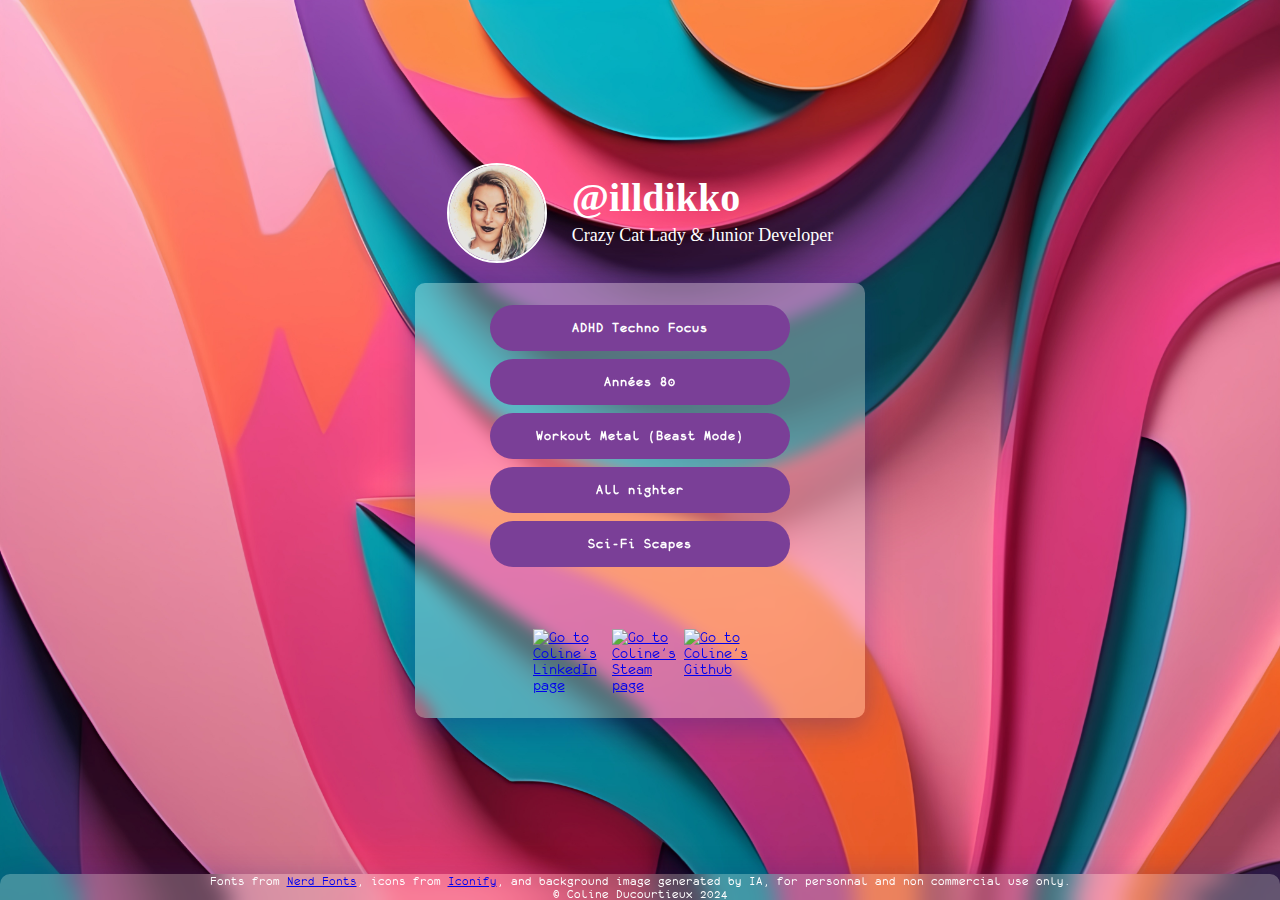
==== commit 4c0db334: "illdikko" ====
--- a/index.html
+++ b/index.html
@@ -9,12 +9,7 @@
 
     <title>Linktree Coline</title>
 </head>
-<!-- 
-effet de hoover sur les boutons (couleur + mouvement)
-Verif normes W3C + accessibilité
-/*ADD COMMENTS AS IF I SHOWED THE CODE TO MY PARENTS*/
 
--->
 
 <body>
     <!-- En-tête du linktree contenant la photo de profil et le texte de présentation -->
@@ -23,7 +18,7 @@
             <img class="profilepicture" alt="photo de profile" src="./assets/img/profile-pic.jpg">
         </div>
         <div id="txt-div">
-            <h1 id="title-text">@Illdikko</h1>
+            <h1 id="title-text">@illdikko</h1>
             <h2 id="undertitle-text">Crazy Cat Lady & Junior Developer</h2>
         </div>
     </header>
@@ -62,17 +57,17 @@
         <!-- liste de logos renvoyant vers mes autres pages personnelles -->
         <div class="logo-container">
             <div class="logo-div">
-                <a href="https://www.linkedin.com/in/coline-ducourtieux/" target="_blank"><img
+                <a href="https://www.linkedin.com/in/coline-ducourtieux" target="_blank"><img
                         src="./assets/img/mingcute--linkedin-line.png" alt="Go to Coline's LinkedIn page"
-                        class="logo" /></a>
+                        class="logo" ></a>
             </div>
             <div class="logo-div">
-                <a href="https://steamcommunity.com/profiles/76561198065637609/" target="_blank">
-                    <img src="./assets/img/bi--steam.png" alt="Go to Coline's Steam page" class="logo" /></a>
+                <a href="https://steamcommunity.com/profiles/76561198065637609" target="_blank">
+                    <img src="./assets/img/bi--steam.png" alt="Go to Coline's Steam page" class="logo" ></a>
             </div>
             <div class="logo-div">
                 <a href="https://github.com/illdikko" target="_blank"><img src="./assets/img/line-md--github-loop.png"
-                        alt="Go to Coline's Github" srcset="./assets/img/line-md--github-loop.svg" class="logo" /></a>
+                        alt="Go to Coline's Github" srcset="./assets/img/line-md--github-loop.svg" class="logo" ></a>
             </div>
         </div>
     </main>
--- a/assets/style.css
+++ b/assets/style.css
@@ -1,7 +1,4 @@
-
-/*ADD COMMENTS AS IF I SHOWED THE CODE TO MY PARENTS*/
-
-/*Custom fonts*/
+/*Import de police d'écriture*/
 
 @font-face{
     font-family: 'Monofur';
@@ -13,10 +10,10 @@
     src:url('./fonts/Monofur/MonofurNerdFont-Bold.ttf')
 }
 
-/* CSS mobile-first*/
+/*Css global pour mobil-first*/
 body {
     font-family: 'Monofur';
-    background-color: linear-gradient(45deg, #FF9A8B, #FF6A88, #FF99AC);
+    background: linear-gradient(45deg, #FF9A8B, #FF6A88, #FF99AC);
     margin: 0;
     padding: 0;
     display: flex;
@@ -27,22 +24,13 @@
     color: #fff;
     background-image: url("img/vibrant_background_pink.jpg");
     background-size: cover;
-}
-
-@keyframes slideUpFade {
-    from {
-        transform: translateY(20px);
-        opacity: 0;
-    }
-    to {
-        transform: translateY(0);
-        opacity: 1;
-    }
-}
+    overflow-x: hidden;
+}
+
+
 main{
     display: grid;
     grid-template-rows: 1fr auto;
-    /* align-items: center;  */
     justify-items: center; 
     /* Glassmorphism css */
     background: rgba(255, 255, 255, 0.314);
@@ -52,7 +40,7 @@
     border-radius: 10px;
     padding: 10px;
     width: 80%;
-    animation: slideUpFade 1s ease-out;
+    margin-bottom: 20px;
 }
 
 
@@ -60,7 +48,6 @@
     display: flex;
     flex-direction: column;
     align-items: center;
-    /* background-color: #FF6A88; */
 }
 
 
@@ -97,21 +84,21 @@
     font-weight: 500;
     margin-top: 2px;
     margin-bottom: 24px;
+    font-family: 'Monofur Bold';
 }
 
 .btn-fav-playlist-list {
     display: flex;
     flex-direction: column;
-    align-items: center;  /* Centers the content (here buttons) horizontally */
+    align-items: center;  /* s'applique sur le conteneur pour centrer le contenu */
     width: 100%;
-    margin: 8px 0;  /* Added margin around the button container */
-    /* background-color: aquamarine; */
+    margin: 8px 0;
 }
 
 .btn-link {
     display: flex;
     align-items: center;
-    margin: 4px 0 4px 0;  /* Increased vertical margin between buttons */
+    margin: 4px 0 4px 0;
     padding: 16px;
     background-color: #7a3f97;
     opacity: 1;
@@ -119,42 +106,10 @@
     text-decoration: none;
     font-weight: 600;
     width: 100%;
-    max-width: 300px;  /* Maximum width for buttons */
+    max-width: 300px;  /* Taille maximale des boutons en mobile-first */
     box-sizing: border-box;
     justify-content: center;
     text-align: center;
-    position: relative;
-    overflow: hidden;
-}
-
-
-.btn-link::after {
-    content: '';
-    position: absolute;
-    top: 50%;
-    left: 50%;
-    width: 5px;
-    height: 5px;
-    background: rgba(255, 255, 255, 0.5);
-    opacity: 0;
-    border-radius: 100%;
-    transform: scale(1, 1) translate(-50%);
-    transform-origin: 50% 50%;
-}
-
-.btn-link:active::after {
-    animation: ripple 0.4s ease-out;
-}
-
-@keyframes ripple {
-    0% {
-        transform: scale(0, 0);
-        opacity: 0.5;
-    }
-    100% {
-        transform: scale(40, 40);
-        opacity: 0;
-    }
 }
 
 .btn-text {
@@ -169,9 +124,8 @@
 .logo-container{
     width: 50%;
     display: flex;
-    justify-content: space-around; /*Spaces the content evenly horizontaly*/
+    justify-content: space-around; /*Permet d'espacer le contenu d'un élément équitablement*/
     margin: 50px 0px 15px 0px;
-    /* background-color: burlywood; */
 }
 
 
@@ -184,6 +138,7 @@
     position: fixed;
     left: 0;
     bottom: 0;
+    margin-top: 20px;
     width: 100%;
     color: white;
     text-align: center;
@@ -197,32 +152,91 @@
 
 }
 
-/* Media query for screens larger than 450px */
-@media screen and (min-width: 450px) {
-    /* Bigger main width */
+/*Règles css uniquement pour les petits et moyens écrans*/
+/* Certaines animations ne sont pas applicables aux petits écrans tactiles, il a donc fallu en trouver d'autres plus adaptées */
+@media screen and (max-width: 1024px) {
+
+    /*Entrée du contenu de la page en glissant, au chargement de la page*/
+    @keyframes slideUpFade {
+        from {
+            transform: translateY(20px);
+            opacity: 0;
+        }
+        to {
+            transform: translateY(0);
+            opacity: 1;
+        }
+    }
+    
+    /*Changement de couleur de la photo de profil */
+    @keyframes profileColorShift {
+        0% {
+            filter: grayscale(0%) brightness(1);
+        }
+        50% {
+            filter: grayscale(100%) brightness(0.8);
+        }
+        100% {
+            filter: grayscale(0%) brightness(1);
+        }
+    }
+
+    /* Animation de flottement*/
+    @keyframes float {
+        0%, 100% {
+            transform: translateY(-10px);
+        }
+        50% {
+            transform: translateY(0px);
+        }
+    }
+
+header{
+    margin-top: 30px;
+}
+
+    /* On appelle les animations dans l'élément */
+main{
+    animation: slideUpFade 1s ease-out;
+}
+
+.profilepicture {
+    animation: profileColorShift 8s infinite, float 4s ease-in-out infinite;
+}
+
+
+main, .profilepicture, .btn-link{
+    will-change: transform, filter;
+    backface-visibility: hidden;
+}
+
+/* Changement du comportement du footer sur petits écrans lorsque le mode paysage est activé */
+footer{
+    position: relative;
+    margin-top: auto;
+}
+}
+
+/* Règles css pour grands écrans */
+
+@media screen and (min-width: 1025px) {
+
+    /* Aggrandissement de la taille max du main*/
     main {
         max-width: 450px;
     }
 
+    /* La photo de profil passe à gauche du titre et sous titre, et les deux sont centrés */
     header {
         flex-direction: row;
         justify-content: flex-start;
         align-items: center;
-        gap: 30px;
-    }
-
-    #profpic {
-        margin-bottom: 20px;
-        margin-left: 10px;
-        border-color: #fff;
-        border-width: 2px;   }
-
+        gap: 25px;
+    }
+
+
+    /* Effet de 360 sur la photo de profil lors du hoover */
         .profilepicture {
-            align-items: center;
-            width: 100px;
-            height: 100px;
-            border-radius: 50%;
-            border: 2px solid #fff;
             transition: transform 0.5s ease;
         }
         
@@ -230,10 +244,13 @@
             transform: rotate(360deg);
         }
 
+/* Les sous titres passent à droite de la photo de profile */
     .txt-div {
         align-items: flex-start;
         text-align: left;
     }
+
+/* l'élement à une plus grande largeur */
     .btn-fav-playlist-list {
         display: flex;
         flex-direction: column;
@@ -241,13 +258,9 @@
         width: 85%;
     }
 
-    .btn-link {
-        font-weight: 600;
-        width: 100%;
-    }
-}
-
-/* For the button with swiping color effect */
+}
+
+/* Changement de couleur du bouton lors du hoover */
 .btn-link {
     position: relative;
     background: linear-gradient(to right, #472457 50%, #7a3f97 50%);
@@ -258,10 +271,10 @@
   
   .btn-link:hover {
     background-position: left bottom;
-    transform: scale(1.1); /* Increases size by 50% */
+    transform: scale(1.1); /* Increases size by 10% */
   }
   
-  /* For the growing logo */
+  /* Effet de pop du logo */
   .logo {
     transition: transform 0.3s ease;
   }
